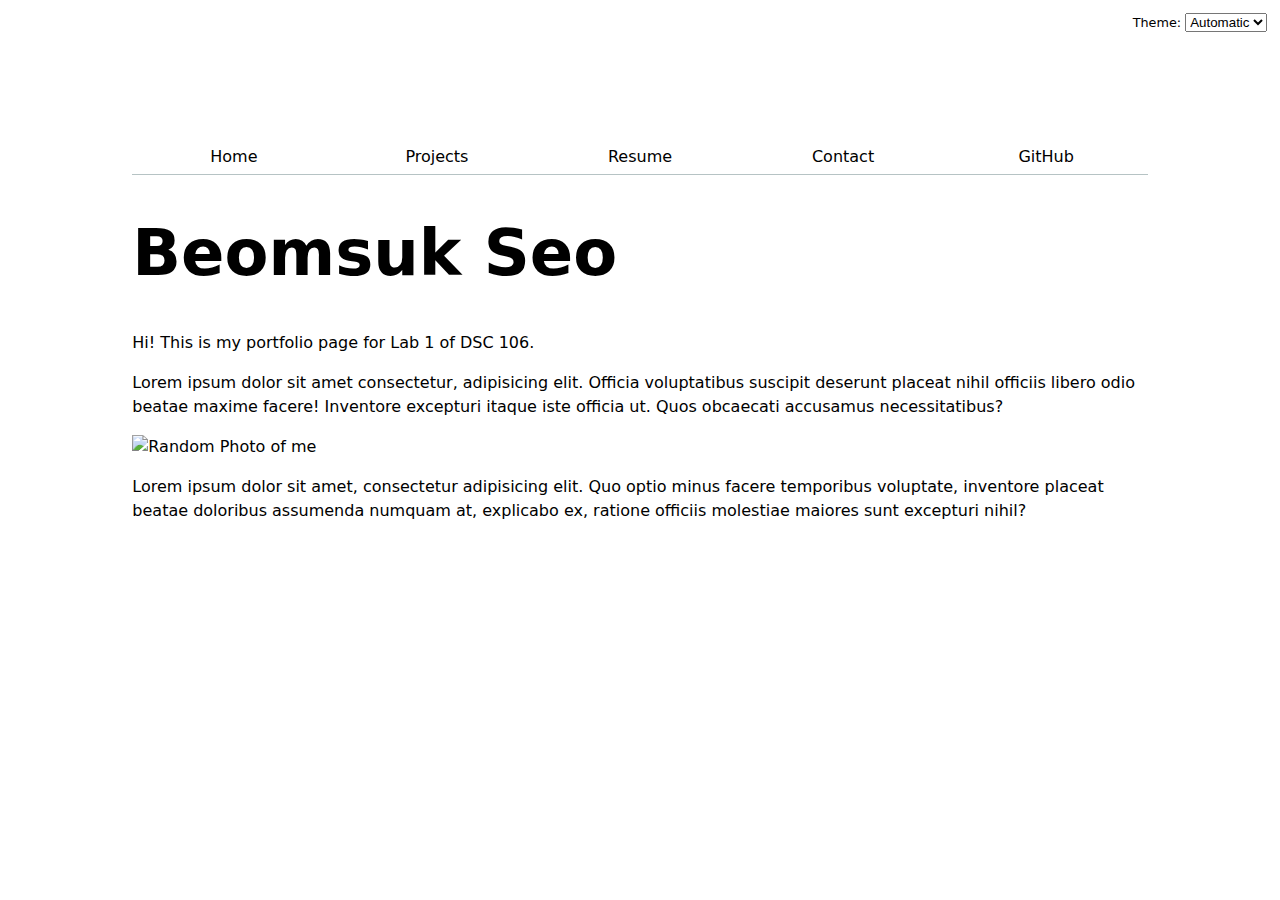
==== index.html @ 560221e4 "url testing" ====
<!DOCTYPE html>
<html lang="en">
<head>
    <meta charset="UTF-8">
    <meta name="viewport" content="width=device-width, initial-scale=1.0">

    <script type="module" src="global.js"></script>
    <link rel="stylesheet" href="style.css">

    <title>Beomsuk Seo: Personal site and portfolio</title>
    <base href="/[repo]/">
</head>

<body>




    <h1>
        Beomsuk Seo
    </h1>
    <p>
        Hi! This is my portfolio page for Lab 1 of DSC 106.
    </p>
    <p>
        Lorem ipsum dolor sit amet consectetur, adipisicing elit. 
        Officia voluptatibus suscipit deserunt placeat nihil officiis 
        libero odio beatae maxime facere! Inventore excepturi itaque iste officia ut. 
        Quos obcaecati accusamus necessitatibus?
    </p>

    <img src="images/me.png" alt="Random Photo of me">

    <p>Lorem ipsum dolor sit amet, consectetur adipisicing elit. 
        Quo optio minus facere temporibus voluptate, inventore placeat 
        beatae doloribus assumenda numquam at, explicabo ex, ratione 
        officiis molestiae maiores sunt excepturi nihil?</p>
</body>
</html>
---- style.css ----
:root {
  --color-accent: oklch(69.71% 0.1357 302.82)
}

html {
  accent-color: var(--color-accent);
  color-scheme: light dark;
}

a:hover {
  color: var(--color-accent);
  border-bottom-width: 0.4em;
  border-bottom-style: solid;
  border-bottom-color: var(--color-accent);
  padding-bottom: 0.3em;
  background-color: color-mix(in oklch, var(--color-accent), canvas 85%);
}


body {
    /* Set line height to 1.5 times the font size
         and use the OS’s UI font as the website font
       */
    font: 100%/1.5 system-ui;
    max-width: 150ch;
    margin-inline: auto;
    padding: 13ch;
  }

ul, li {
  display: contents;
}

nav {
  --border-color: oklch(50% 10% 200 / 40%);
  display: flex;
  margin-bottom: 1em;
  border-bottom-width: 1px;
  border-bottom-style: solid;
  border-bottom-color: var(--border-color);
}

nav a.current {
  border-bottom-width: 0.4em;
  border-bottom-style: solid;
  border-bottom-color: var(--border-color);
  
  padding-bottom: 0.3em
}

nav a {
  flex: 1;
  text-decoration: none;
  color: inherit;
  text-align: center;
  padding: 0.3em;
}

form {
  display: grid;
  grid-template-columns: auto 1fr;
  gap: 1em;
}

form label {
  display: grid;
  grid-template-columns: subgrid;
  grid-column: 1 / -1;
}

form button {
  grid-column: 1 / -1;
}

.projects {
  display: grid;
  grid-template-columns: repeat(auto-fill, minmax(15em, 1fr));
}

.projects article {
  display: grid;
  grid-template-rows: subgrid;
  grid-row: span 3;
  gap: 10%;
  padding: 0.5em;
}

.projects article h2 {
  margin: 0;
}

h1 {
  font-size: 400%;
}


h1, h2, h3, h4, h5, h6 {
  line-height: 1.1;
  text-wrap: balance;
}

#resume-name {
  text-align: center;
}

#info-section {
  text-align: center;
}

hr {
  height: 2px;
  background: var(--color-accent);
  margin: 1.5rem auto;
  width: 100%;
}

label.color-scheme {
  position: absolute;
  top: 1em;
  right: 1em;
  font-size: 80%;
  font-family: inherit;

}
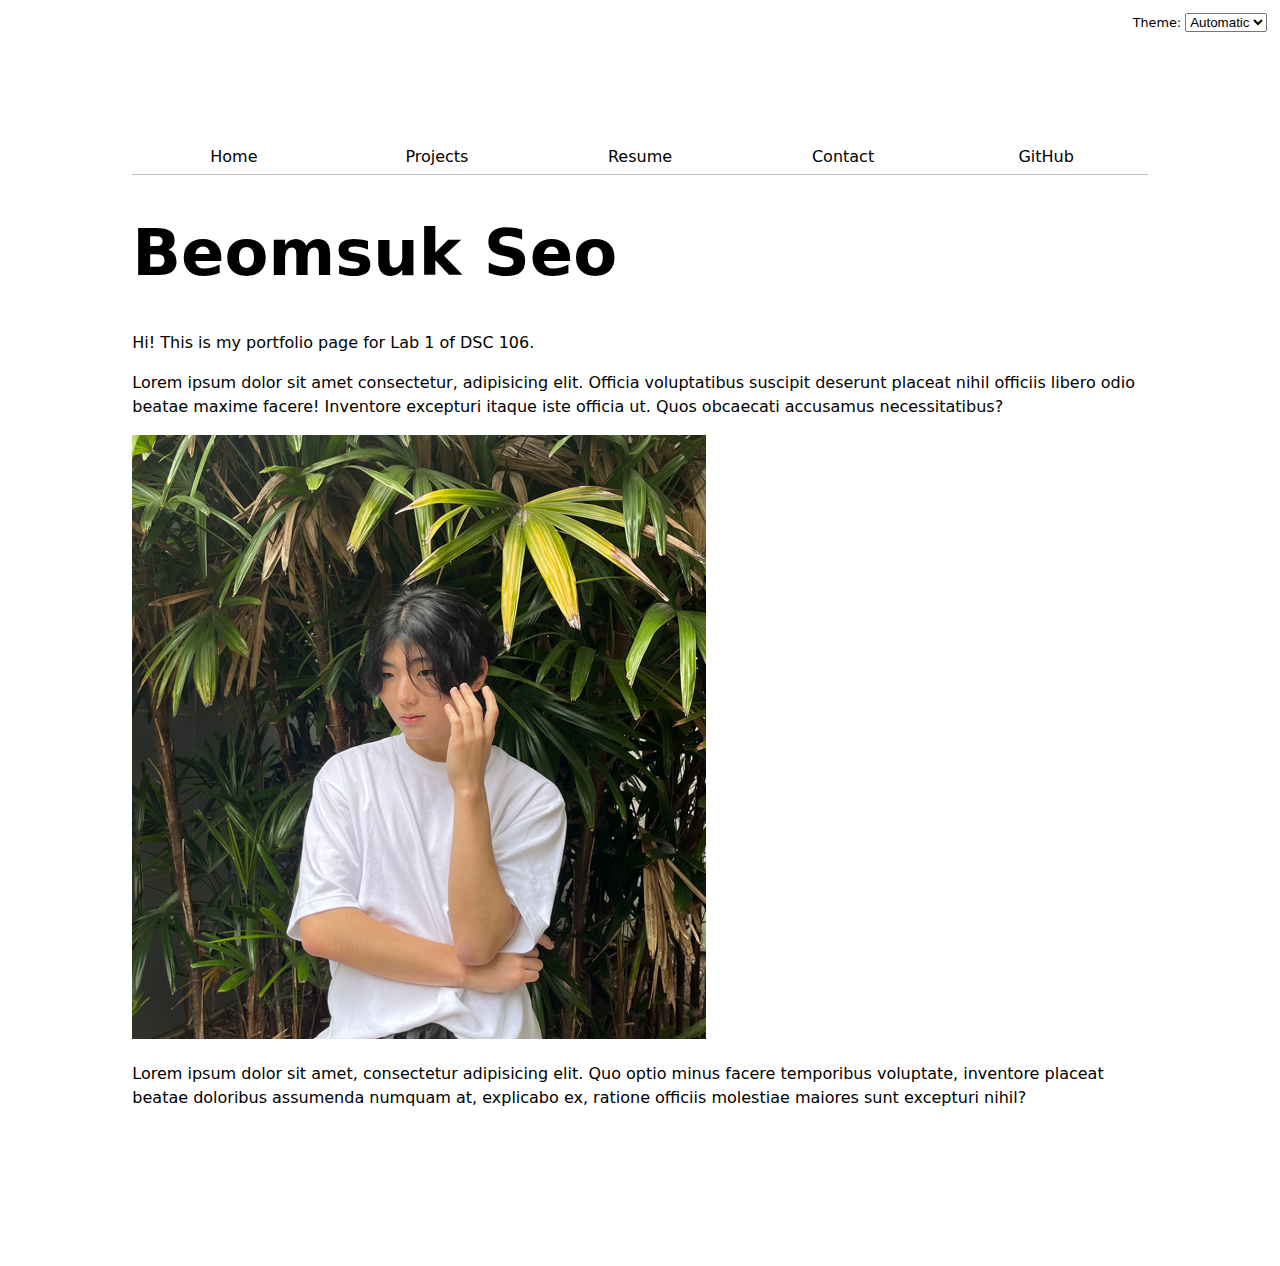
==== commit 41d4e7a1: "url testing 2" ====
--- a/index.html
+++ b/index.html
@@ -8,7 +8,7 @@
     <link rel="stylesheet" href="style.css">
 
     <title>Beomsuk Seo: Personal site and portfolio</title>
-    <base href="/[repo]/">
+    
 </head>
 
 <body>
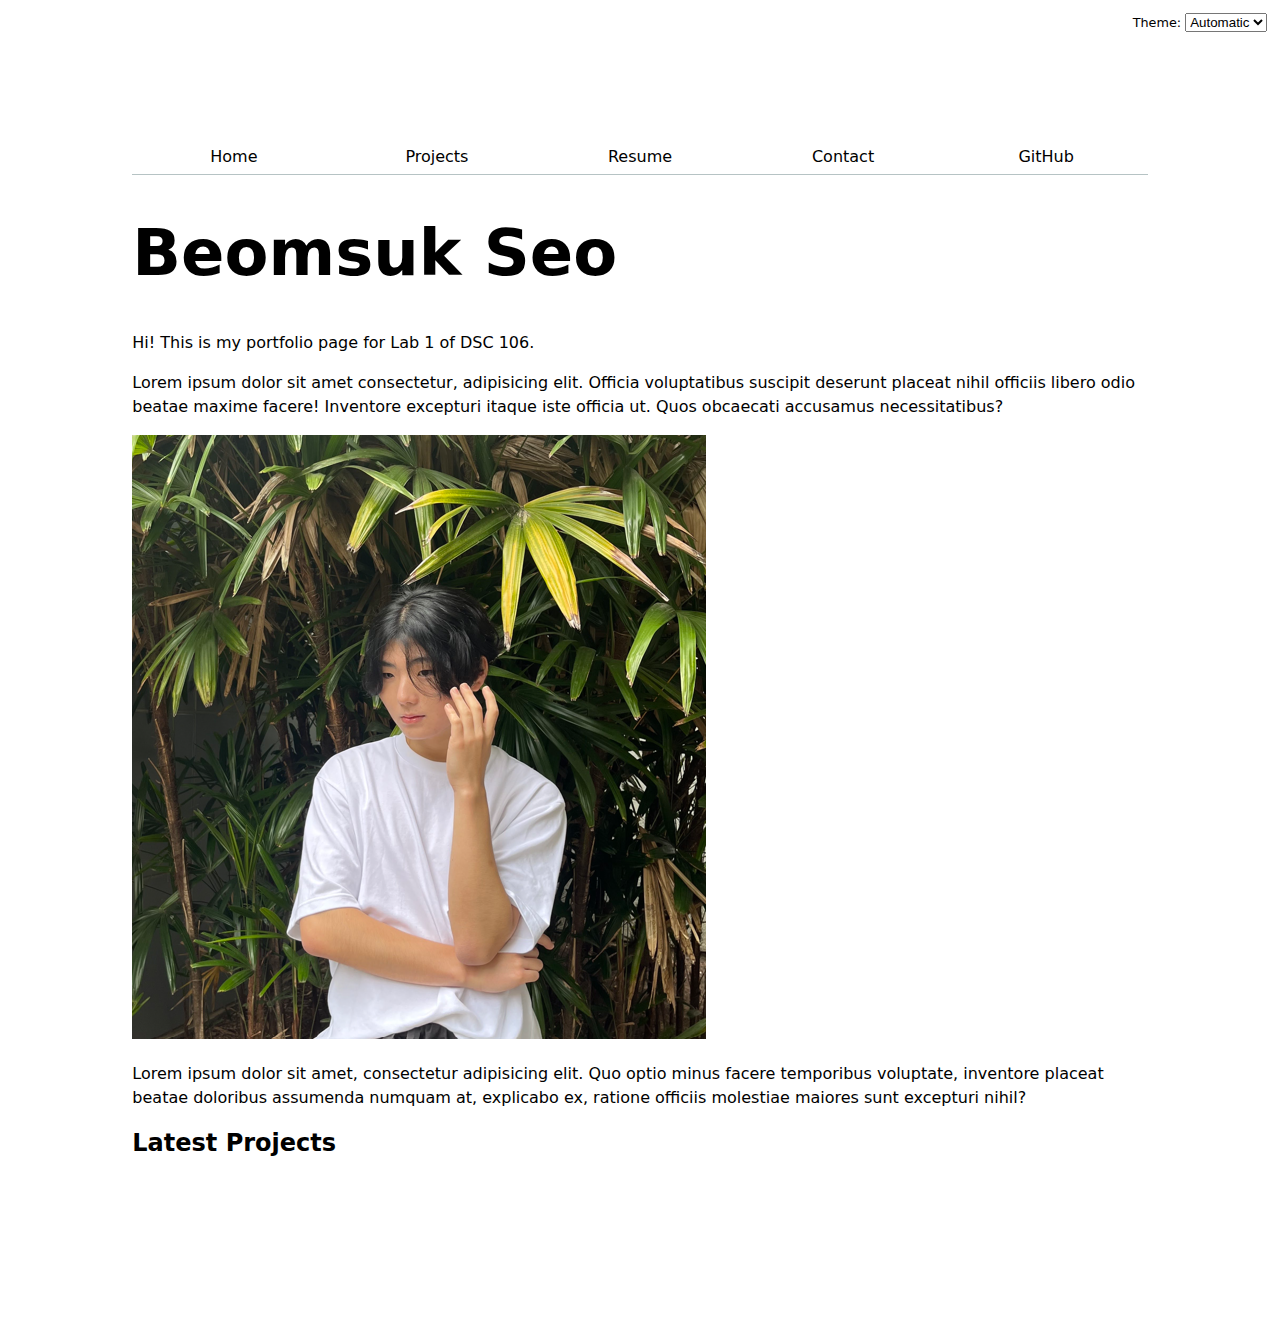
==== commit bb21598e: "step 2" ====
--- a/index.html
+++ b/index.html
@@ -3,7 +3,7 @@
 <head>
     <meta charset="UTF-8">
     <meta name="viewport" content="width=device-width, initial-scale=1.0">
-
+    <script src="index.js" type="module" defer></script>
     <script type="module" src="global.js"></script>
     <link rel="stylesheet" href="style.css">
 
@@ -13,15 +13,14 @@
 
 <body>
 
-
-
-
     <h1>
         Beomsuk Seo
     </h1>
     <p>
         Hi! This is my portfolio page for Lab 1 of DSC 106.
     </p>
+
+
     <p>
         Lorem ipsum dolor sit amet consectetur, adipisicing elit. 
         Officia voluptatibus suscipit deserunt placeat nihil officiis 
@@ -35,5 +34,9 @@
         Quo optio minus facere temporibus voluptate, inventore placeat 
         beatae doloribus assumenda numquam at, explicabo ex, ratione 
         officiis molestiae maiores sunt excepturi nihil?</p>
+    <h2>Latest Projects</h2>
+    <div class="projects">
+        <!-- Dynamically added content will appear here -->
+    </div>
 </body>
 </html>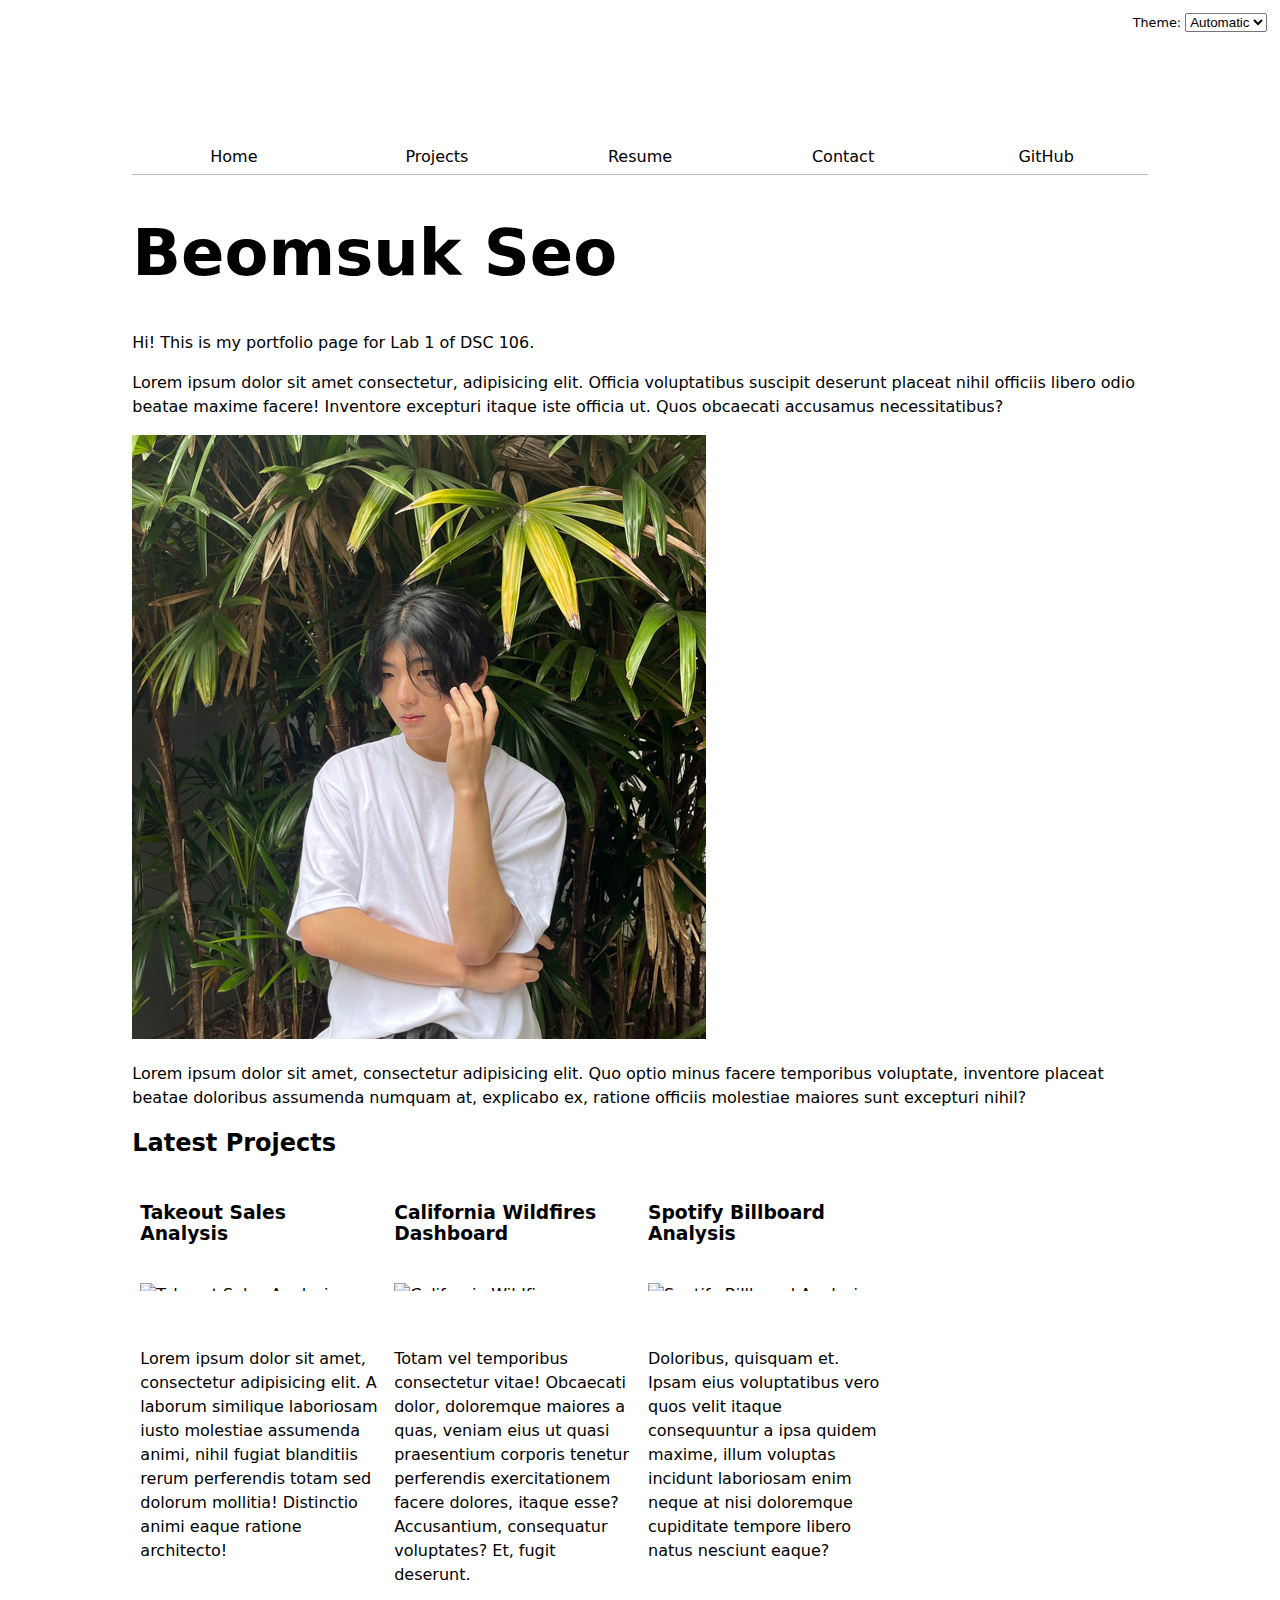
==== commit 5c668a39: "step 3" ====
--- a/index.html
+++ b/index.html
@@ -16,6 +16,9 @@
     <h1>
         Beomsuk Seo
     </h1>
+
+    <div id = 'profile-stats'>
+    </div>
     <p>
         Hi! This is my portfolio page for Lab 1 of DSC 106.
     </p>
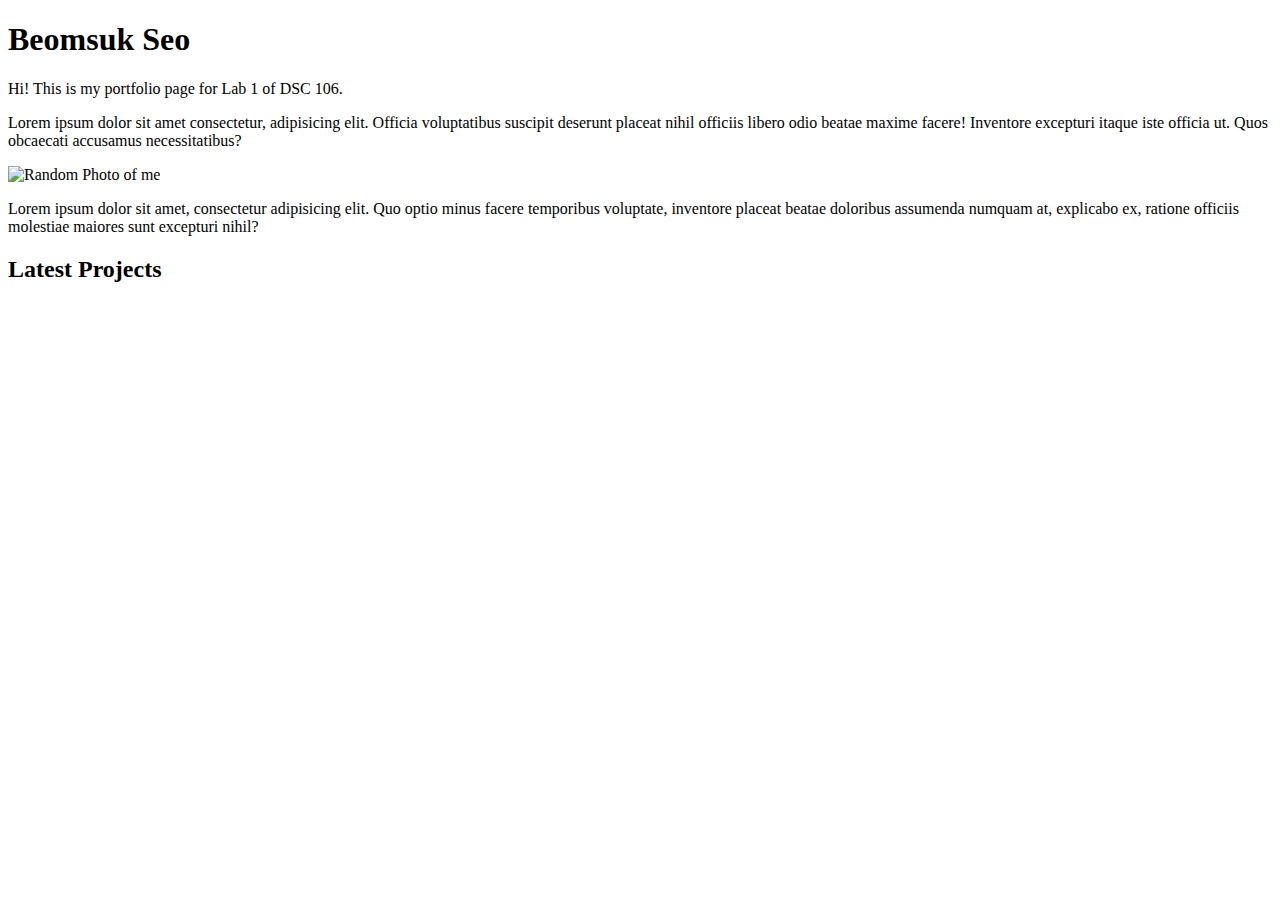
==== commit 02d4c002: "base url testing 1" ====
--- a/index.html
+++ b/index.html
@@ -3,6 +3,7 @@
 <head>
     <meta charset="UTF-8">
     <meta name="viewport" content="width=device-width, initial-scale=1.0">
+    <base href="/portfolio/">
     <script src="index.js" type="module" defer></script>
     <script type="module" src="global.js"></script>
     <link rel="stylesheet" href="style.css">
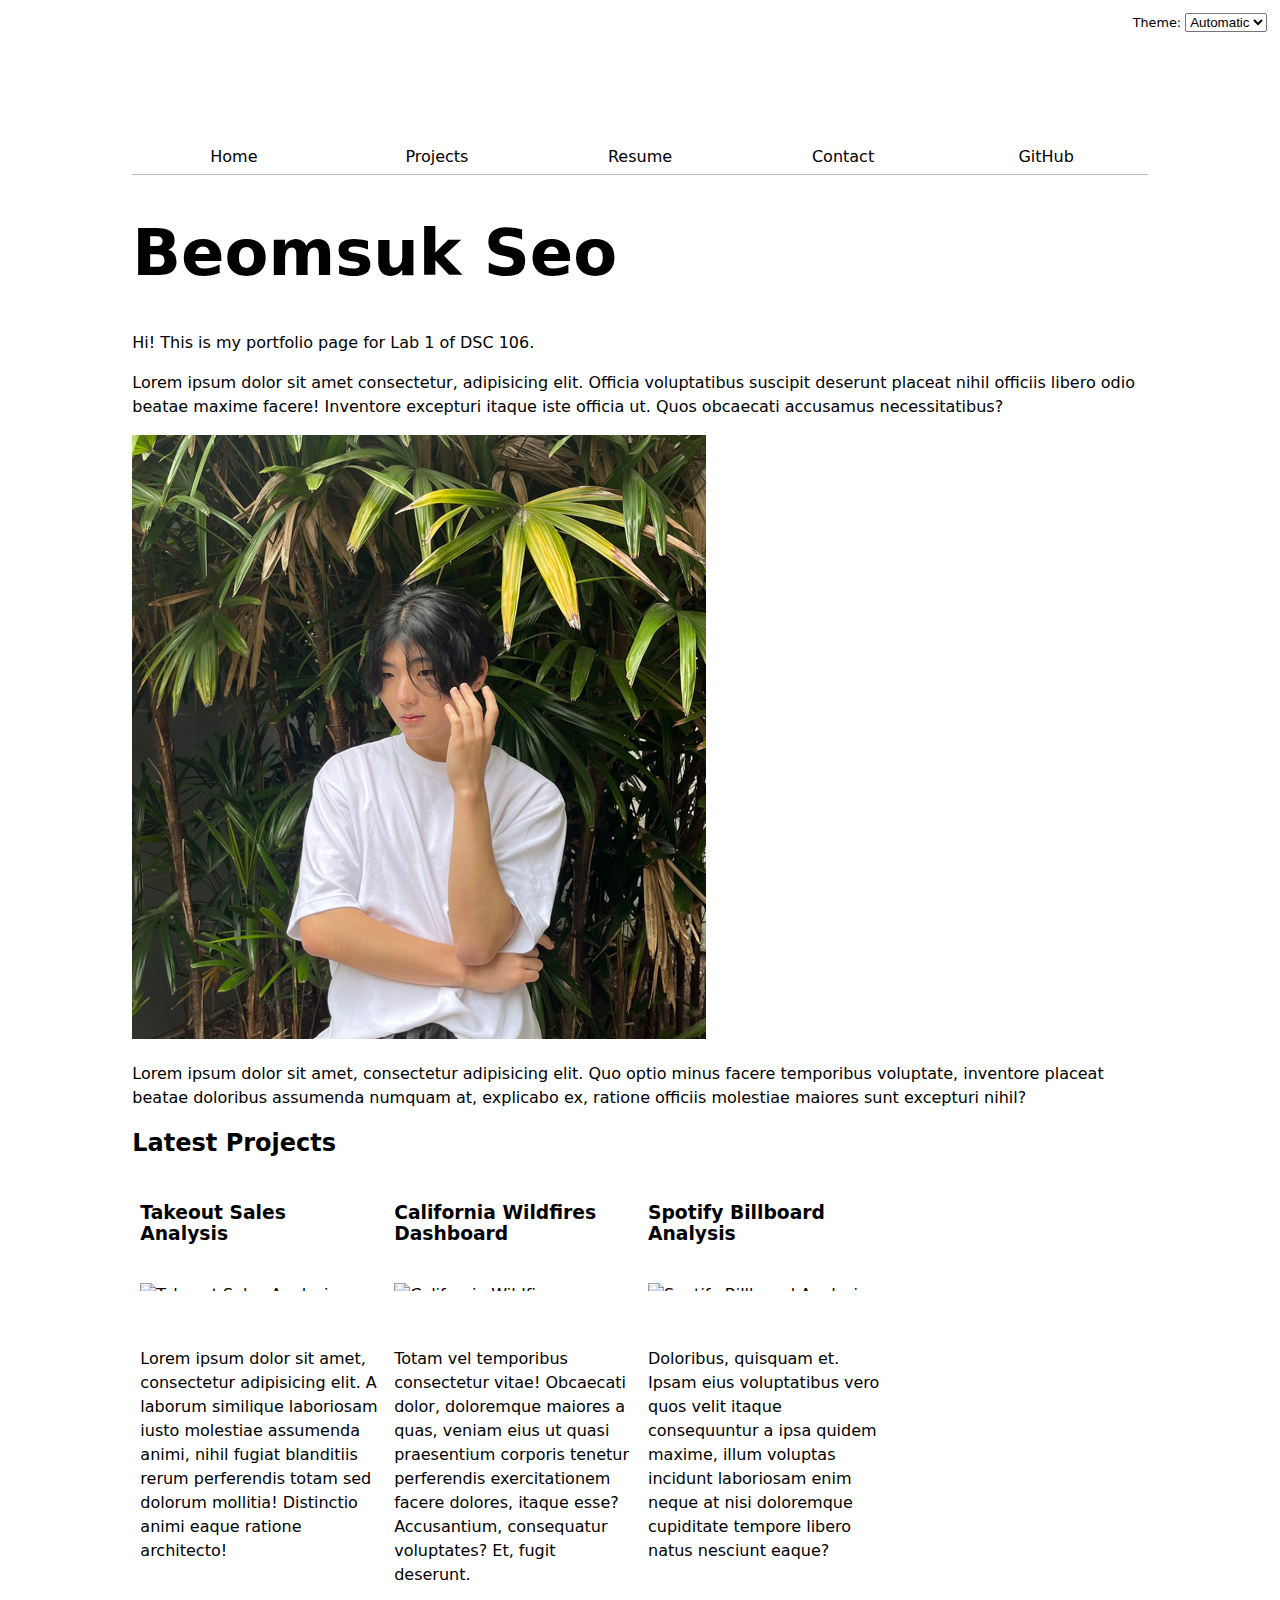
==== commit 9ebef17a: "test" ====
--- a/index.html
+++ b/index.html
@@ -3,7 +3,6 @@
 <head>
     <meta charset="UTF-8">
     <meta name="viewport" content="width=device-width, initial-scale=1.0">
-    <base href="/portfolio/">
     <script src="index.js" type="module" defer></script>
     <script type="module" src="global.js"></script>
     <link rel="stylesheet" href="style.css">
@@ -39,8 +38,9 @@
         beatae doloribus assumenda numquam at, explicabo ex, ratione 
         officiis molestiae maiores sunt excepturi nihil?</p>
     <h2>Latest Projects</h2>
+    
     <div class="projects">
         <!-- Dynamically added content will appear here -->
-    </div>
+    </div> 
 </body>
 </html>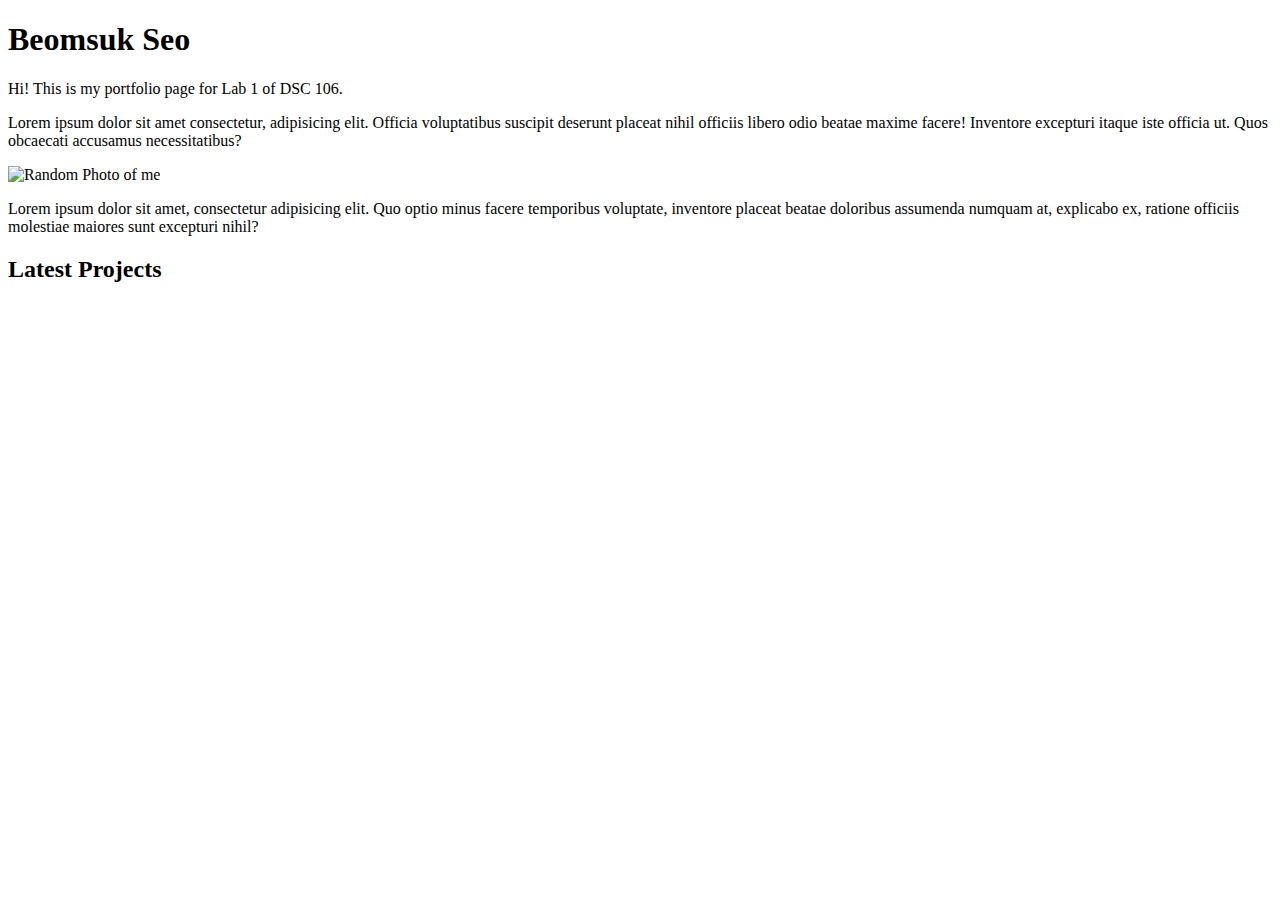
==== commit 748d13e2: "Merge branch 'main' of https://github.com/beseo/portfolio" ====
--- a/index.html
+++ b/index.html
@@ -3,6 +3,7 @@
 <head>
     <meta charset="UTF-8">
     <meta name="viewport" content="width=device-width, initial-scale=1.0">
+    <base href="/portfolio/">
     <script src="index.js" type="module" defer></script>
     <script type="module" src="global.js"></script>
     <link rel="stylesheet" href="style.css">
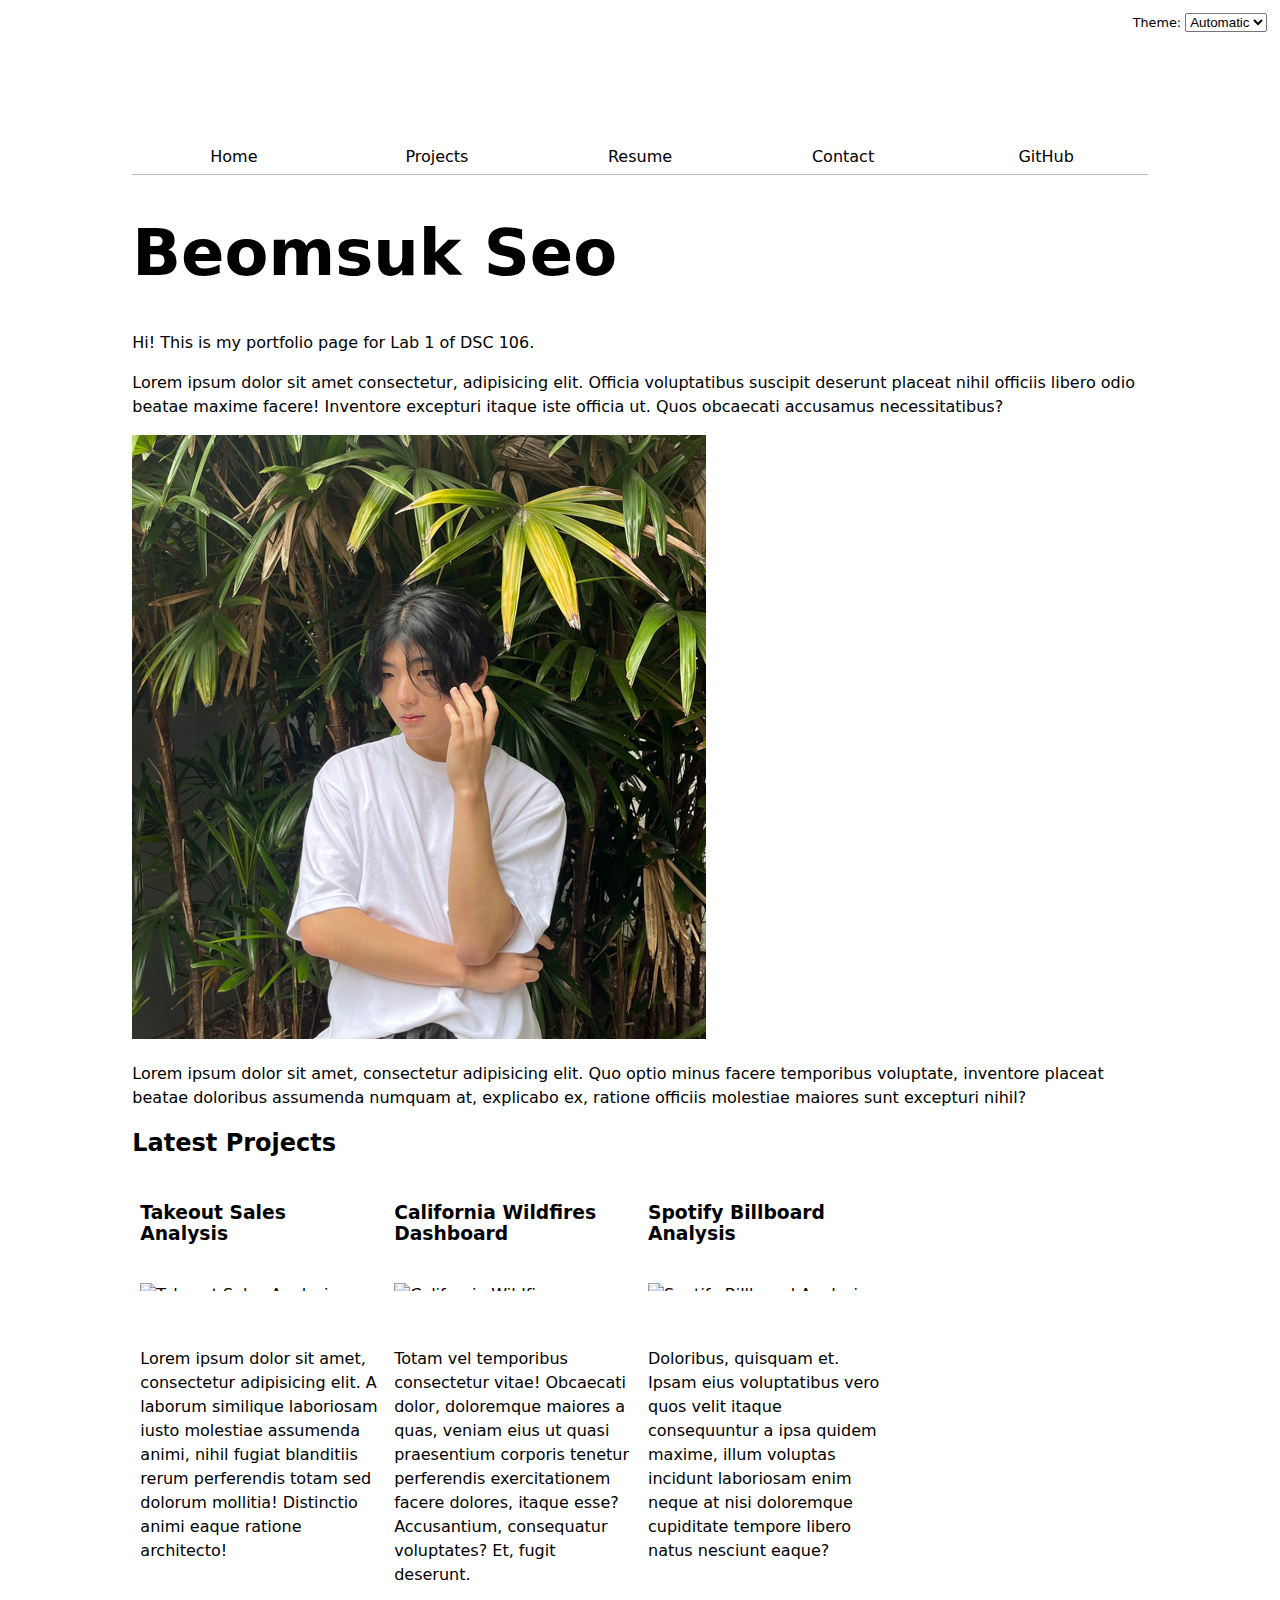
==== commit da3261b2: "final lab 4 submission" ====
--- a/index.html
+++ b/index.html
@@ -3,7 +3,7 @@
 <head>
     <meta charset="UTF-8">
     <meta name="viewport" content="width=device-width, initial-scale=1.0">
-    <base href="/portfolio/">
+
     <script src="index.js" type="module" defer></script>
     <script type="module" src="global.js"></script>
     <link rel="stylesheet" href="style.css">
@@ -18,8 +18,8 @@
         Beomsuk Seo
     </h1>
 
-    <div id = 'profile-stats'>
-    </div>
+    <div id = 'profile-stats'></div>
+    
     <p>
         Hi! This is my portfolio page for Lab 1 of DSC 106.
     </p>
